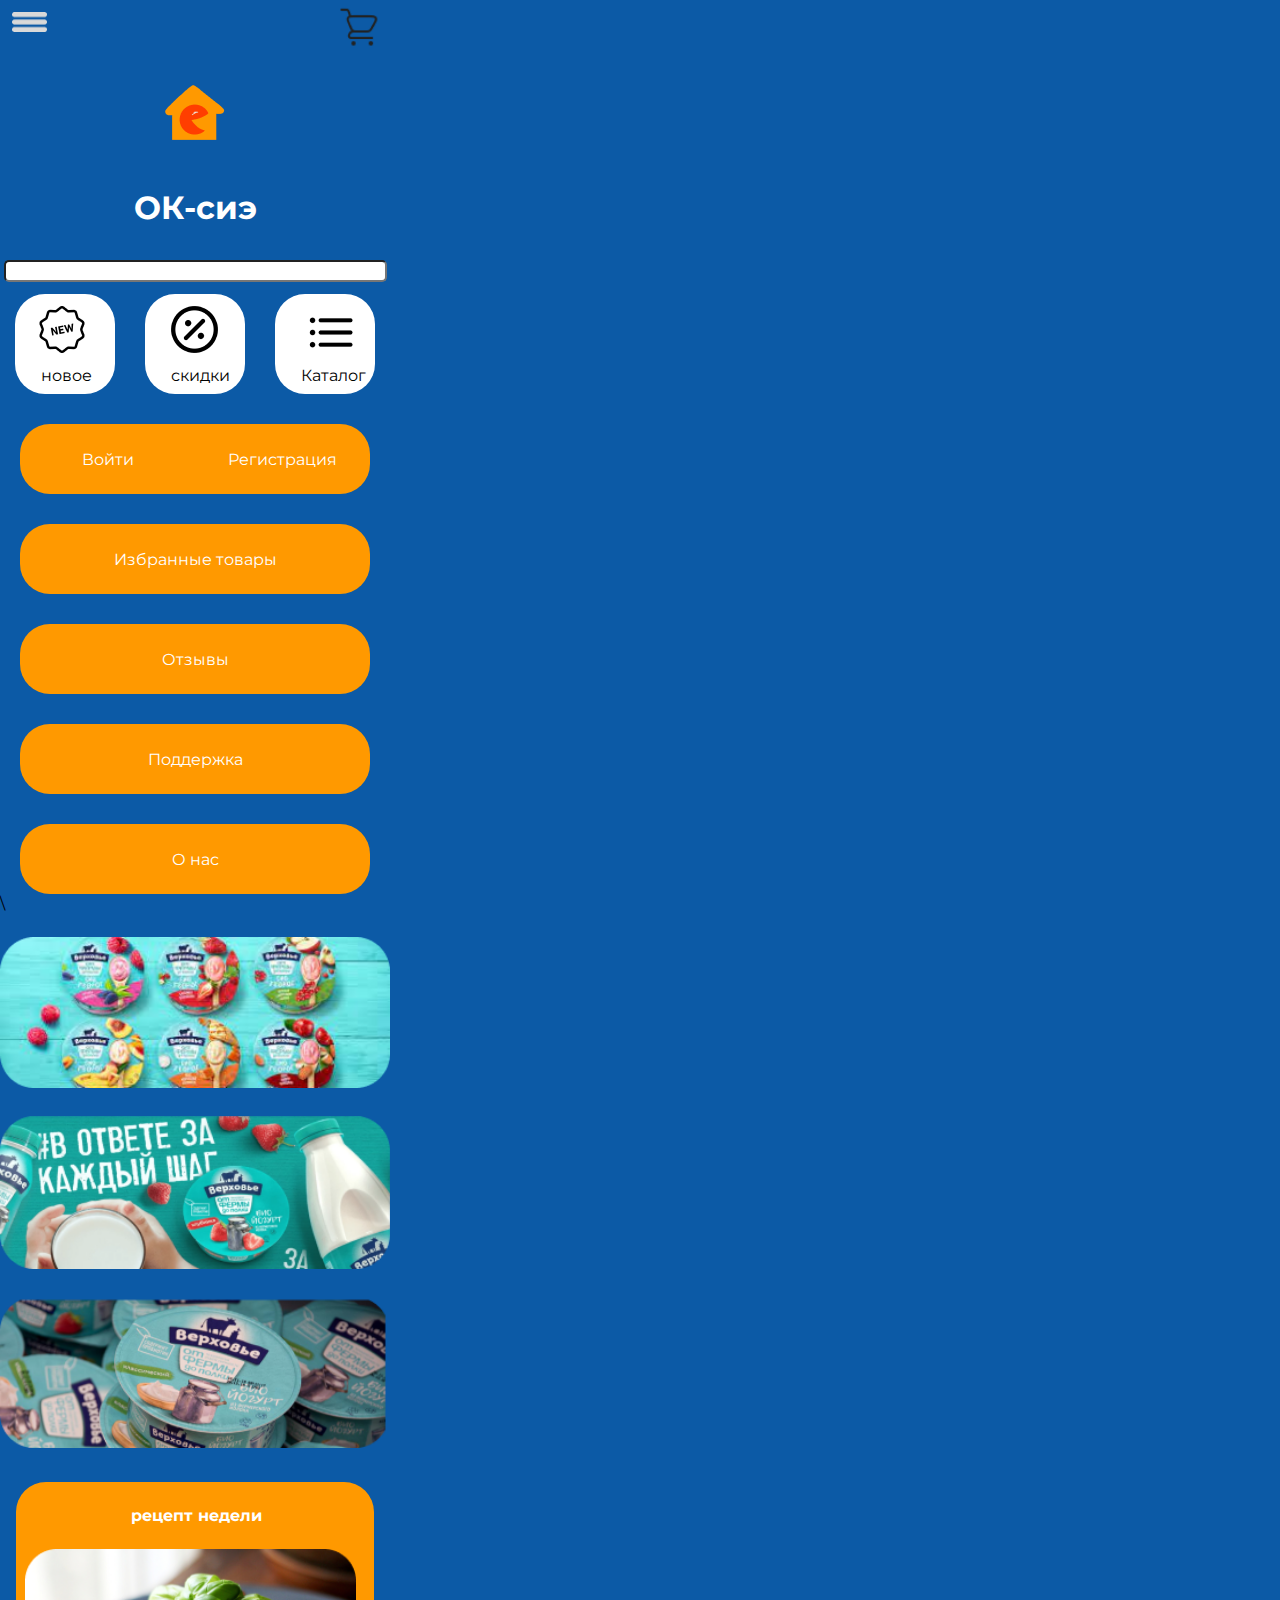
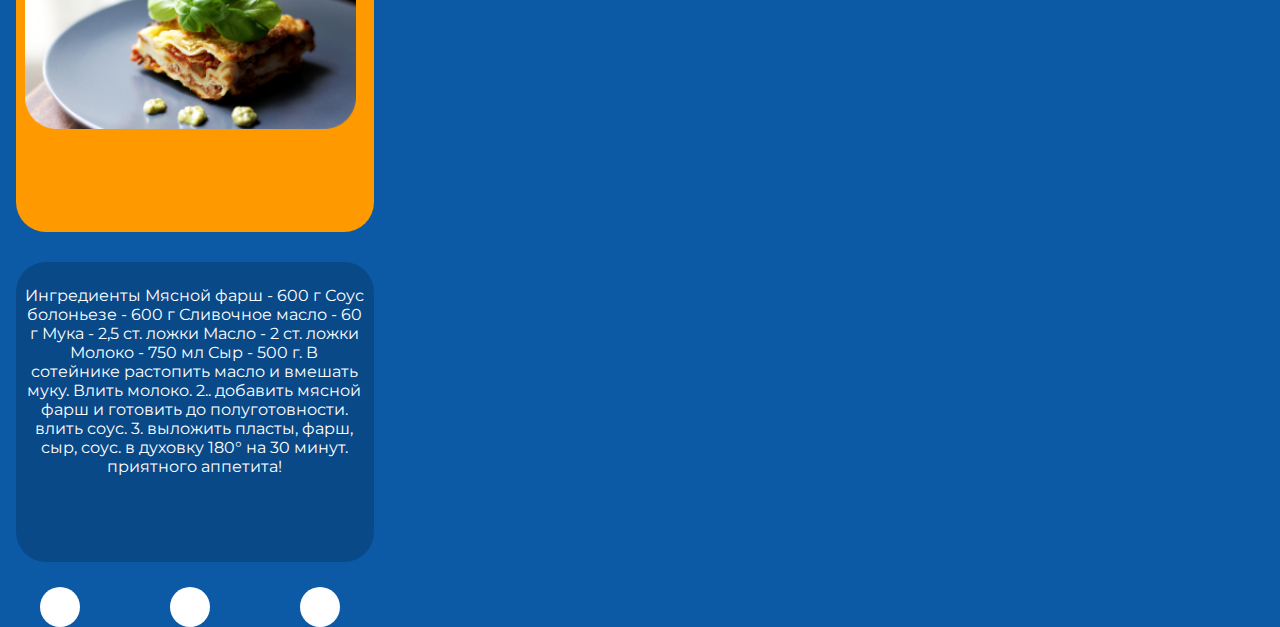
==== index.html @ 5d909288 "Add files via upload" ====
<!DOCTYPE html>
<html lang="en">

<head>
    <meta charset="UTF-8">
    <meta http-equiv="X-UA-Compatible" content="IE=edge">
    <meta name="viewport" content="width=device-width, initial-scale=1.0">
    <title>Document</title>
    <link rel="preconnect" href="https://fonts.googleapis.com">
    <link rel="preconnect" href="https://fonts.gstatic.com" crossorigin>
    <link href="https://fonts.googleapis.com/css2?family=Montserrat&family=Raleway:wght@100&display=swap"
        rel="stylesheet">
    <link rel="stylesheet" href="style.css">
</head>

<body>
    <header>
        <div class="header_left" id="burger">
            <img src="img/Group 1.png" alt="">
        </div>
        <div class="header_right">
            <a href="index8.html"> <img src="img/image 9.png" alt=""></a>
        </div>
    </header>
     
    <script src="scrpt.js"></script>
    <div class="header_mid">
        <img src="img/image 16.png" alt="">
    </div>
    <div class="container_1" id="container_1">
  
        <div class="main_name">
           
            <h1>ОК-сиэ</h1>
        </div>
        <div class="search">
            <input type="Найти..." value="" id="searchh">
        </div>
    </div>
    <div class="container_2" id="container_2">
        <div class="block">
            <div class="block_katalog">
                <div class="block_katalog_img">
                  <img src="img/image 17.png" alt="">
                </div>
                <div class="block_katalog_img_name">
                  новое
                </div>
               
            </div>
        </div>
        <div class="block_2">
             <div class="block_katalog_2">
                <div class="block_katalog_2_img">
                    <img src="img/image 15.png" alt="">
                </div>
               <div class="block_katalog_2_img_namee">
                скидки
               </div>
             </div>
        </div>
        <div class="block_3">
            <div class="block_katalog_3">
                <div class="block_katalog_3_img">
                <img src="img/image 18.png" alt="">
                </div>
                <div class="block_katalog_3_img_namee">
                   <a href="index5.html" style="text-decoration: none; color: black;">Каталог</a>
                   </div>
            </div>
        </div>
    </div>
    <div class="container_3" id="container_1">
        <div class="container_3_block">
            <div class="container_3_block_left"><a href="index3.html" style="text-decoration: none; color: white;">
                    Войти</a></div>
            <div class="container_3_block_right"><a href="index2.html" style="text-decoration: none; color: white;">
                    Регистрация</a></div>
        </div>

        <div class="container_3_block">
            <div class="container_2_main_name"><a href="index4.html" style="text-decoration: none; color: white;">
                    Избранные товары</a></div>
        </div>
        <div class="container_3_block">
            <div class="container_3_otzivi">
                <a href="index7.html" style="text-decoration: none; color: white">Отзывы</a>
            </div>
        </div>
        <div class="container_3_block">Поддержка</div>
        <div class="container_3_block">
            <div class="container_3_block_name">
                <a href="index6.html" style="text-decoration: none; color: white;">О нас</a>
            </div>
        </div>
    </div>\
    <div class="photo">
        <img src="img/image 1.png" alt="">
        <div class="photo_2">
            <img src="img/image 2.png" alt="">
        </div>
        <div class="photo_3">
            <img src="img/image 3.png" alt="">
        </div>
    </div>
    <div class="recept_nedeli">
        <div class="recept_nedeli_block">
            <div class="recept_nedeli_block_name">
                рецепт недели
            </div>
            <div class="resept_photo">
                <img src="img/image 8.png" alt="">
            </div>

        </div>

    </div>
    <div class="resept_nedeli_information_block">
        <div class="resept_nedeli_information">
            <div class="resept_nedeli_information_text">
                Ингредиенты Мясной фарш - 600 г Соус болоньезе - 600 г Сливочное масло - 60 г Мука - 2,5 ст. ложки Масло
                - 2 ст. ложки Молоко - 750 мл Сыр - 500 г.

                 В сотейнике растопить масло и вмешать муку. Влить молоко. 2.. добавить мясной фарш и готовить до
                полуготовности. влить соус. 3. выложить пласты, фарш, сыр, соус. в духовку 180° на 30 минут. приятного
                аппетита!
            </div>
        </div>
    </div>
    <div class="soc_seti_block">
        <div class="soc_seti_main_block_1">
            <div class="soc_seti_block_1"></div>
        </div>
        <div class="soc_seti_main_block_2">
            <div class="soc_seti_block_2"></div>
        </div>
        <div class="soc_seti_main_block_3">
            <div class="soc_seti_block_3"></div>
        </div>
        
    </div>


</body>

</html>
---- style.css ----
* {
   width: 390px;
   font-family: 'Montserrat', sans-serif;
}

body {
   margin: 0px;
   background-color: #0C5AA6;


}

.container {
   font-weight: bold;
}


#searchh {
   width: 375px;
   border-radius: 5px;
}

.search {
   padding-top: 12px;
   text-align: center;
}

.main_name {
   display: flex;
   text-align: center;
   color: white;
   font-weight: bold;
}

.registration {
   font-size: 12px;
   padding-left: 100px;
   word-spacing: 12px;
}

.container_2 {
   display: grid;
   grid-template-columns: 1fr 1fr 1fr;
   padding-top: 12px;
   justify-items: center;

}

.block {
   background-color: white;
   width: 100px;
   height: 100px;
   border-radius: 30px;
}

.block_2 {
   background-color: white;
   width: 100px;
   height: 100px;
   border-radius: 30px;
}

.block_3 {
   background-color: white;
   width: 100px;
   height: 100px;
   border-radius: 30px;
}

.header_left img {
   width: 35px;
   padding-top: 12px;
   padding-left: 12px;
}

.container_3_block {
   width: 350px;
   height: 70px;
   background-color: #FF9900;
   border-radius: 30px;
   display: flex;
   align-items: center;
   margin-top: 30px;
   width: 350px;
   justify-content: space-around;
   color: white;
}






.container_3 {
   display: flex;
   align-items: center;
   flex-direction: column;
   color: white;




}

.container_3_block_left {
   text-align: center;
   color: white;

}

.container_3_block_right {
   text-align: center;
   color: white;
}



.bloki {
   display: grid;
   grid-template-columns: 150px 150px;
   justify-content: space-around;
   width: 390px;
   padding-left: 20px;
   padding-top: 25px;
}

.bloki_1_left,
.bloki_1_right {
   width: 125px;
   height: 125px;
   background-color: white;
   border-radius: 30px;
   margin-top: 30px;

}

.bloki_2_left,
.bloki_2_right {
   width: 125px;
   height: 125px;
   background-color: white;
   border-radius: 30px;
   margin-top: 30px;
}

.bloki_3_left,
.bloki_3_right {
   width: 125px;
   height: 125px;
   background-color: white;
   border-radius: 30px;
   margin-top: 30px;
}

.bloki_4_left,
.bloki_4_right {
   width: 125px;
   height: 125px;
   background-color: white;
   border-radius: 30px;
   margin-top: 30px;
}


.hidden {
   display: none !important;
}

.container_2_main_name {
   text-align: center;
}

.photo_2 {

   padding-top: 24px;
}

.photo {
   padding-top: 24px;
}

.photo_3 {

   padding-top: 24px;
}

.block_katalog {
   display: flex;

}

.block_katalog_2 {
   display: flex;
}

.block_katalog_3 {
   display: flex;
}

.container_3_block_name {
   text-align: center;
}

.otzivi {
   display: flex;
   text-align: center;

}

.otziv_block {
   display: grid;
   grid-gap: 15px;
   justify-content: center;
   border-radius: 30px;
}

.otziv_block_1 {
   width: 350px;
   height: 40px;
   background-color: white;
   ;
   border-radius: 30px;
   ;



}

.otziv_block_1 {
   width: 350px;
   height: 70px;
   background-color: white;
   ;
   border-radius: 30px;
   ;
}

.otziv_block_1 {
   width: 350px;
   height: 70px;
   background-color: white;
   ;
   border-radius: 30px;
   ;
}

.search_2 {
   padding-top: 100%;
   display: flex;
   justify-content: center;
   height: 60px;

}

#searchh_2 {
   background-color: #FF9900;
   border-radius: 30px;
}

.container_3_otzivi {
   text-align: center;
   justify-content: center;
}

.recept_nedeli_block {

   width: 358px;
   height: 350px;
   background-color: #FF9900;

   border-radius: 30px;

}

.recept_nedeli {
   display: flex;
   justify-content: space-around;
   padding-top: 30px;


}

.recept_nedeli_block_name {
   color: white;
   padding-left: 115px;
   font-weight: bold;
   padding-top: 24px;
}

.resept_photo {
   display: flex;
   padding-top: 24px;
   width: 190px;
   height: 180px;
   padding-left: 9px;

}

.resept_nedeli_information_block {
   display: flex;
   justify-content: center;
   padding-top: 30px;

}

.resept_nedeli_information {
   width: 358px;
   height: 300px;
   background-color: rgba(0, 0, 0, 0.18);
   border-radius: 30px;
}

.resept_nedeli_information_text {
   color: white;
   text-align: center;
   width: 340px;
   padding-top: 24px;
   padding-left: 8px;
}

.header_right img {
   width: 50px;
   padding-left: 140px;
}

header {
   display: flex;
   justify-content: space-around;
}

.korzina_block {
   display: flex;
   justify-content: center;
   align-items: center;
   padding-top: 70px;

}

.korzina {
   width: 358px;
   height: 71px;
   background-color: rgba(0, 0, 0, 0.18);
   border-radius: 30px;

}

.korzina_name {
   padding-left: 145px;
   padding-top: 28px;
   color: white;
   font-family: 'Montserrat', sans-serif;

}

.oformlenie_block {
   display: flex;
   justify-content: center;
   align-items: center;
   padding-top: 20px;

}

.oformlenie {
   width: 358px;
   height: 70px;
   background-color: #FF9900;
   border-radius: 30px;

}

.oformlenie_name {
   font-family: 'Montserrat', sans-serif;


   color: white;

   padding-left: 130px;
   padding-top: 24px;

}

.plusik_block {
   display: flex;
   padding-top: 550px;
   padding-left: 80%;
}

.plusik {
   width: 50px;
   height: 50px;
   border-radius: 100px;
   background-color: white;

}

.plusik_name {
   display: flex;
   padding-left: 21px;
   padding-top: 16px;

}

.search_3 {
   padding-top: 32px;
   text-align: center;

}

.img_information {
   padding-top: 50px;

}

.main_name_information {
   display: flex;
   color: white;
   justify-content: space-around;
   padding-top: 60px;


}

.main_name_information_free {
   text-align: center;
   font-family: 'Montserrat', sans-serif;






}

.main_name_information_two {
   width: 358px;
   height: 101px;
   border-radius: 30px;
   background: rgba(0, 0, 0, 0.18);
   display: flex;
   align-items: center
}

.main_name_information_4 {
   display: flex;
   justify-content: center;
   padding-top: 50px ;
}

.main_name_information_5 {
   width: 358px;
   height: 408px;
   background: rgba(0, 0, 0, 0.18);
   border-radius: 30px;
}

.soc_seti_block {
   display: flex;
   padding-top: 25px;

   padding-left: 40px;
}

.soc_seti_block_1 {

   width: 40px;
   height: 40px;
   background: white;
   border-radius: 75px;


}

.soc_seti_block_2 {

   width: 40px;
   height: 40px;
   background: white;
   border-radius: 75px;

}

.soc_seti_block_3 {

   width: 40px;
   height: 40px;
   background: white;
   border-radius: 75px;

}

.main_container {
   font-family: 'Montserrat', sans-serif;
   padding-top: 100px;
   color: white;
   display: flex;
   justify-content: center;
}

.main_container_block_vhodd {
   width: 358px;
   height: 70px;
   background: rgba(0, 0, 0, 0.18);
   border-radius: 30px;
   font-family: 'Montserrat', sans-serif;
}

.main_container_vhod {
   font-family: 'Montserrat', sans-serif;
   color: white;
   display: flex;
   justify-content: center;
   padding-top: 24px;

}

.main_container_block_vhodd_name {
   padding-top: 22px;
   padding-left: 170px;

}

.main_container_vhod_name {
   font-family: 'Montserrat', sans-serif;
   text-align: center;
}

#vhod_registration {
   background:white;
   border-radius: 30px;
   width: 358px;
   height: 50px;
}

#password_registration {
   background: white;
   border-radius: 30px;
   width: 358px;
   height: 50px;
}

.main_container_vhod_2 {
   padding-top: 24px;
   display: flex;
   justify-content: center;
}

.main_container_vhod_3 {
   display: flex;
   justify-content: center;
   padding-top: 24px;
}

.nomain_container_vhod_3 {
   width: 282px;
   height: 50px;
   background: #FF5300;
   border-radius: 30px;
}

.nomain_container_vhod_3_name {
   display: flex;
   padding-left: 95px;
   padding-top: 15px;
}

.main_container_registration_block {
   font-family: 'Montserrat', sans-serif;
   padding-top: 100px;
   color: white;
   display: flex;
   justify-content: center;
}

.main_container_registration {
   width: 358px;
   height: 70px;
   background: rgba(0, 0, 0, 0.18);
   border-radius: 30px;
   font-family: 'Montserrat', sans-serif;
}

.main_container_registration_name {
   padding-top: 25px;
   padding-left: 140px;
}

#main_registration_menu_pochtaa {
   background: white;
   border-radius: 30px;
   width: 358px;
   height: 50px;

}

#main_registration_menu_loginn {
   background: white;
   border-radius: 30px;
   width: 358px;
   height: 50px;

}

#main_registration_menu_passwordd {
   background: white;
   border-radius: 30px;
   width: 358px;
   height: 50px;

}

#main_registration_menu_passwordd_2 {
   background: white;
   border-radius: 30px;
   width: 358px;
   height: 50px;

}

.main_registration_menu_pochta {
   font-family: 'Montserrat', sans-serif;
   color: white;
   display: flex;
   justify-content: center;
   padding-top: 24px;

}

.main_registration_menu_login {
   font-family: 'Montserrat', sans-serif;
   color: white;
   display: flex;
   justify-content: center;
   padding-top: 24px;

}

.main_registration_menu_password {
   font-family: 'Montserrat', sans-serif;
   color: white;
   display: flex;
   justify-content: center;
   padding-top: 24px;

}

.main_registration_menu_password_2 {
   font-family: 'Montserrat', sans-serif;
   color: white;
   display: flex;
   justify-content: center;
   padding-top: 24px;

}

.header_mid {
   display: flex;
   width: 5px;
   padding-left: 150px;
}

.block_katalog_2_img {
   display: flex;
   width: 2px;
   padding-bottom: 124px;
   padding-left: 24px;
   padding-top: 12px;
}

.block_katalog_2_img_namee {
   display: flex;
   
   padding-top: 72px;
}

.block_katalog_img {
   display: flex;
   width: 2px;
   padding-bottom: 124px;
   padding-left: 24px;
   padding-top: 12px;

}

.block_katalog_img_name {
   display: flex;
 
   padding-top: 72px;
}

.block_katalog_3_img {
   display: flex;
   width: 2px;
   padding-bottom: 124px;
   padding-left: 24px;
   padding-top: 12px;
}

.block_katalog_3_img_namee {
   display: flex;
   
   padding-top: 72px;
}

.bloki_1_left_img {
   display: flex;
   width: 1px;
}

.bloki_1_right_img {
   display: flex;
   width: 1px;
   padding-left: 20px;
}

.bloki_2_left_img {
   display: flex;
   width: 1px;
}

.bloki_2_right_img {
   display: flex;
   width: 1px;
}

.bloki_3_left_img {
   display: flex;
   width: 1px;
}

.bloki_3_right_img {
   display: flex;
   width: 1px;
   padding-left: 20px;
}

.bloki_4_left_img {
   display: flex;
   width: 1px;
   padding-left: 20px;
}

.bloki_4_right_img {
   display: flex;
   width: 1px;
}

.bloki_1_main_same {
   padding-left: 22px;
}

.bloki_1_orange_buy {
   display: flex;
   width: 80px;
   height: 15px;
   background-color: #FF9900;
   border-radius: 30px;
}

.bloki_1_orange_buy_name {
   font-size: 12px;
   text-align: center;
}
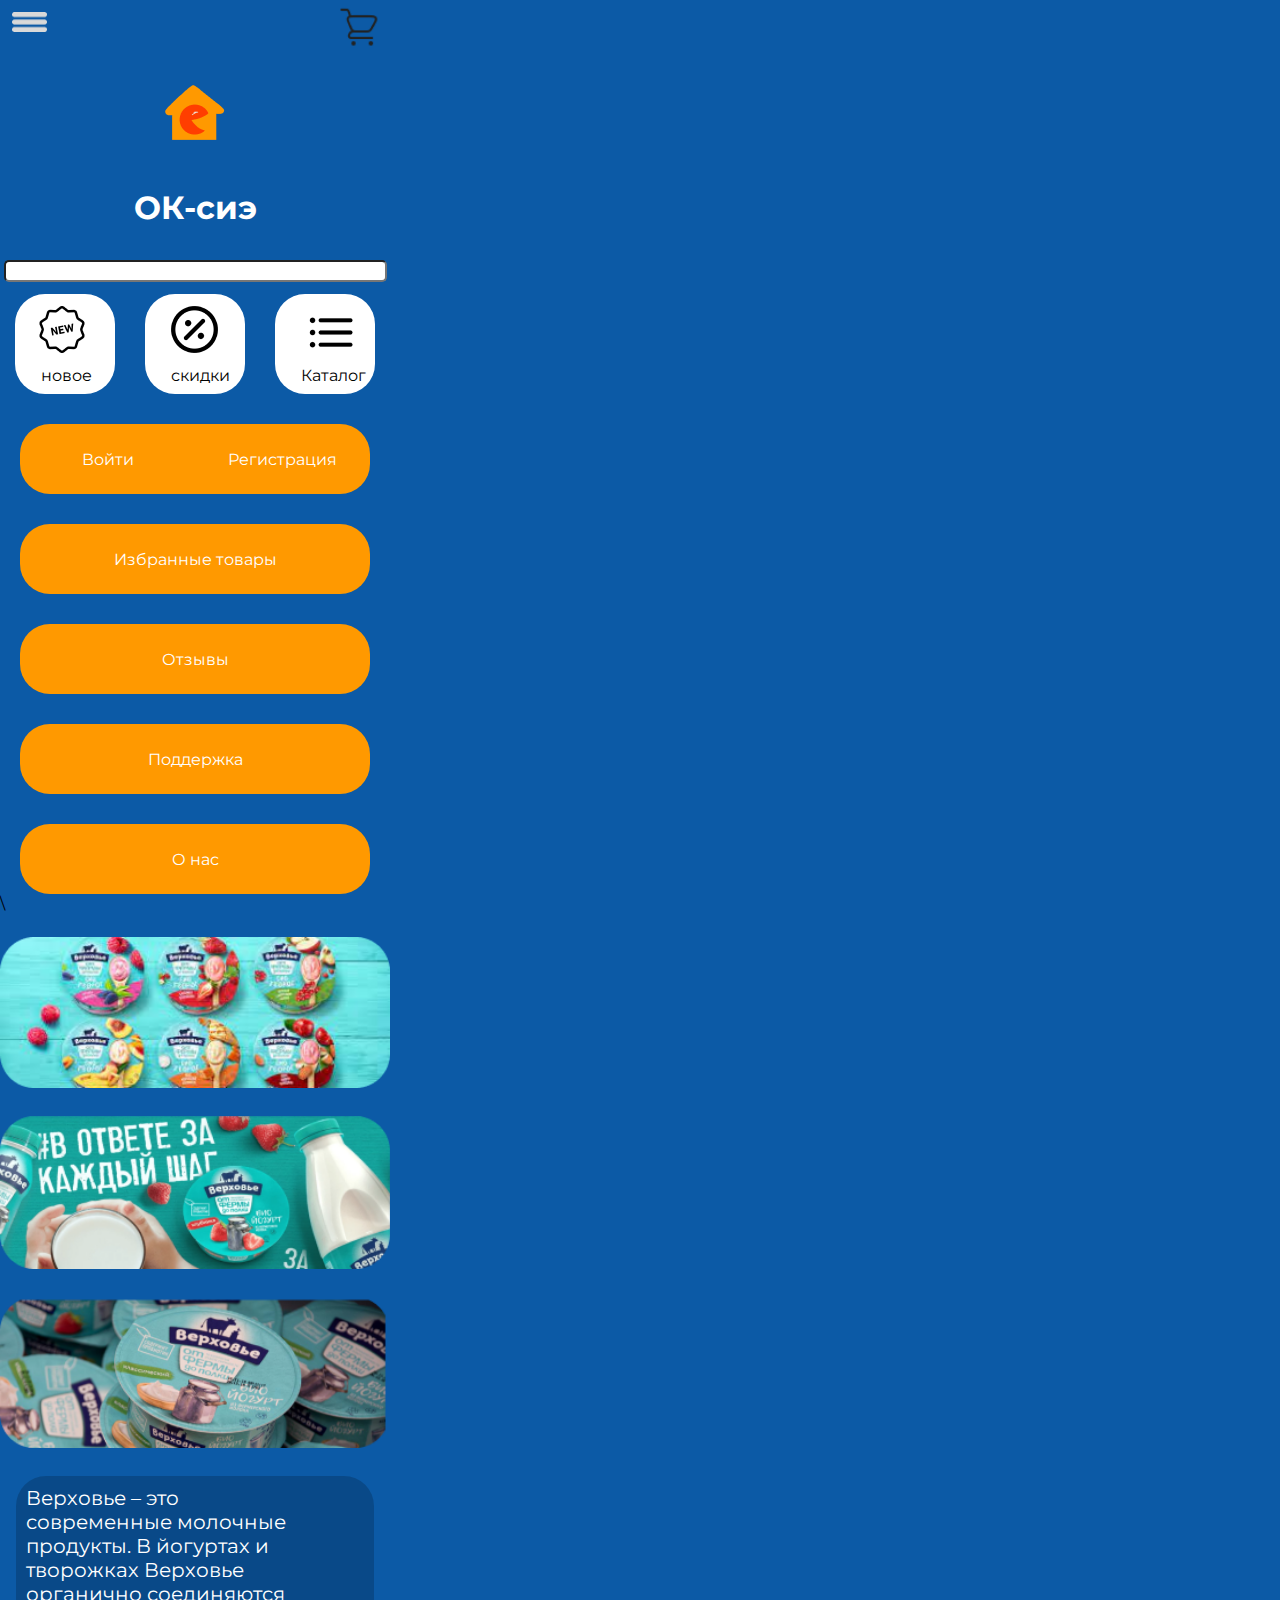
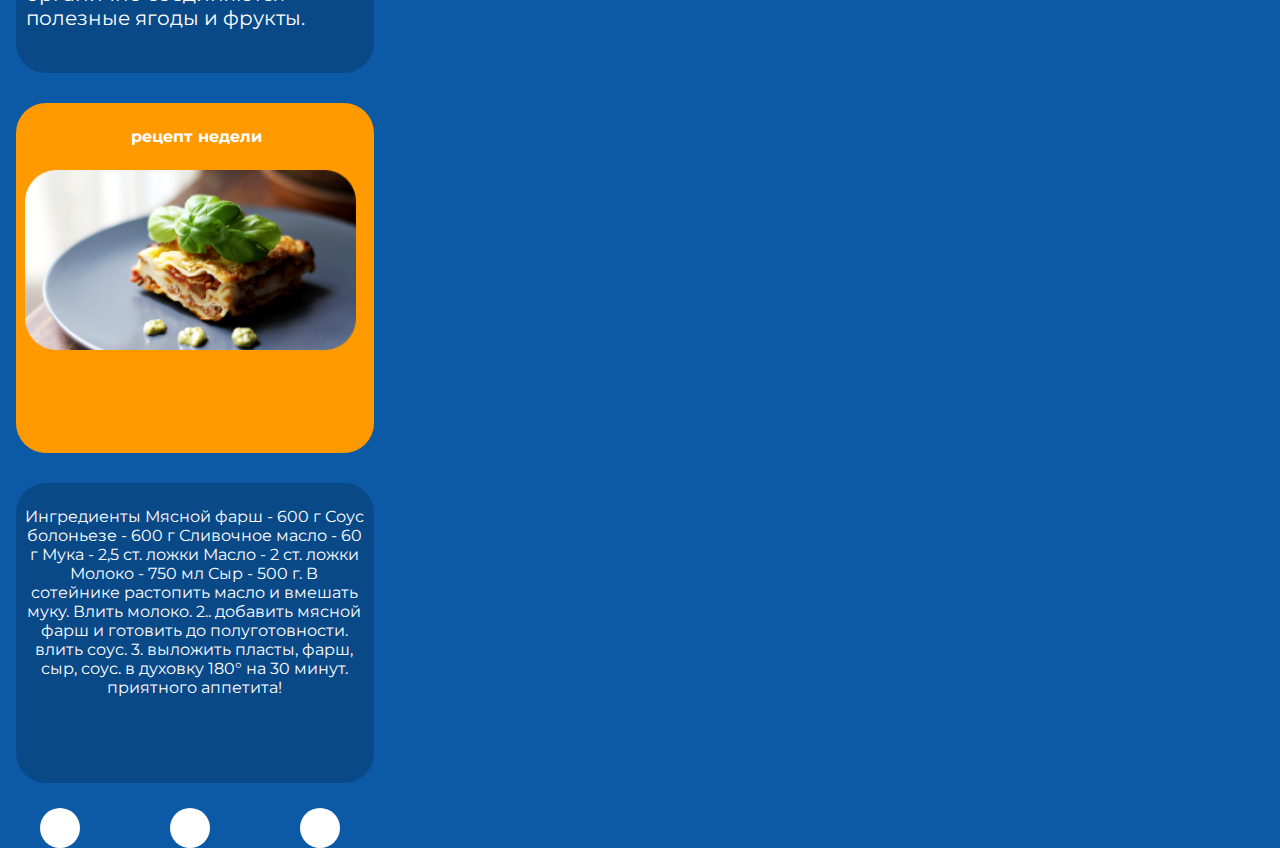
==== commit 64094667: "Add files via upload" ====
--- a/index.html
+++ b/index.html
@@ -94,6 +94,7 @@
             </div>
         </div>
     </div>\
+
     <div class="photo">
         <img src="img/image 1.png" alt="">
         <div class="photo_2">
@@ -101,6 +102,13 @@
         </div>
         <div class="photo_3">
             <img src="img/image 3.png" alt="">
+        </div>
+    </div>
+    <div class="photo_information">
+        <div class="photo_information_block">
+            <div class="photo_information_text">
+                Верховье – это <br> современные молочные <br> продукты. В йогуртах и <br> творожках Верховье <br> органично соединяются <br> полезные ягоды и фрукты.
+            </div>
         </div>
     </div>
     <div class="recept_nedeli">
--- a/style.css
+++ b/style.css
@@ -668,7 +668,7 @@
 
 .block_katalog_2_img_namee {
    display: flex;
-   
+ 
    padding-top: 72px;
 }
 
@@ -759,4 +759,159 @@
 .bloki_1_orange_buy_name {
    font-size: 12px;
    text-align: center;
+}
+.photo_information{
+   padding-top: 24px   ;
+   display: flex;
+   justify-content: center;
+}
+.photo_information_block{
+   width: 358px;
+height: 197px;
+background: rgba(0, 0, 0, 0.18);
+border-radius: 30px;
+}
+.photo_information_text{
+   color: white;
+   display: flex;
+   font-size: 20px;
+   padding-left: 10px;
+   padding-top: 10px;
+}
+.oplata_block{
+display: flex;
+justify-content: center;
+}
+.oplata_block_main{
+   width: 358px;
+height: 246px; 
+background: rgba(0, 0, 0, 0.18);
+border-radius: 30px;
+}
+.oplata_block{
+   background: rgba(0, 0, 0, 0.18);
+border-radius: 30px;
+display: flex;
+flex-direction: column;
+color: white;
+align-items: center;
+text-align: center;
+font-size: 25px;
+margin-top: 70px;
+height: 150px;
+}
+#da{
+   
+   border-radius: 30px;
+   
+}
+.itogo_block_main{
+   display: flex;
+   justify-content: center;
+   padding-top: 70px;
+}
+.itogo_block{
+   width: 358px;
+height: 92px;  
+background: rgba(0, 0, 0, 0.18);
+border-radius: 30px;
+
+}
+.itogo_block_name{
+   color: white;
+   padding-left: 20px;
+   padding-top: 35px ;
+}
+.itogo_block_2{
+   width: 358px;
+   height: 92px;  
+   background-color:  #FF9900;;
+   border-radius: 30px;
+   
+}
+.itogo_block_2_name{
+   color: white;
+   padding-left: 140px;
+   padding-top: 35px;
+   
+}
+.itogo_block_main_2{
+   display: flex;
+   justify-content: center;
+   padding-top: 70px;
+}
+.main_name_information_5_name{
+   color: white;
+   font-size: 20px;
+   padding-left: 10px;
+   padding-top: 10px;
+}
+.parol_zabil{
+   padding-top: 15px;
+   padding-left: 230px;
+}
+.otziv_block_1_text{
+  padding-left: 30px;
+  padding-top: 7px;
+}
+.block_product{
+   display: flex;
+   justify-content: center;
+   padding-top: 24px;
+}
+.block_product_main_infa{
+   width: 358px;
+      height: 358px;
+      background: white;
+      border-radius: 30px;
+}
+.block_product_infa{
+   
+width: 325px;
+height: 54px;
+
+background: #FF5300;
+border-radius: 30px;
+}
+.cena{
+   padding-left: 145px;
+   padding-top: 20px;
+}
+.block_product_same_main_infa{
+   padding-top: 300px;
+   padding-left: 17px;
+}
+.main_block_product_blue{
+   display: flex;
+   justify-content: center ;
+   padding-top: 24px;
+}
+.block_product_blue{
+   width: 358px;
+height: 292px;
+
+background: rgba(0, 0, 0, 0.18);
+border-radius: 30px;
+}
+.block_product_blue_text{
+   color: black;
+   padding-left: 20px;
+   padding-top: 20px;
+}
+.v_korzinu_main{
+   display: flex;
+   justify-content: center;
+   padding-top: 20px;
+}
+.v_korzinu{
+   width: 358px;
+   height: 70px;
+   
+   background: #FF5300;
+   border-radius: 30px;
+}
+.v_korzinu_text{
+   color: white;
+   padding-left: 135px;
+   padding-top: 20px;
 }